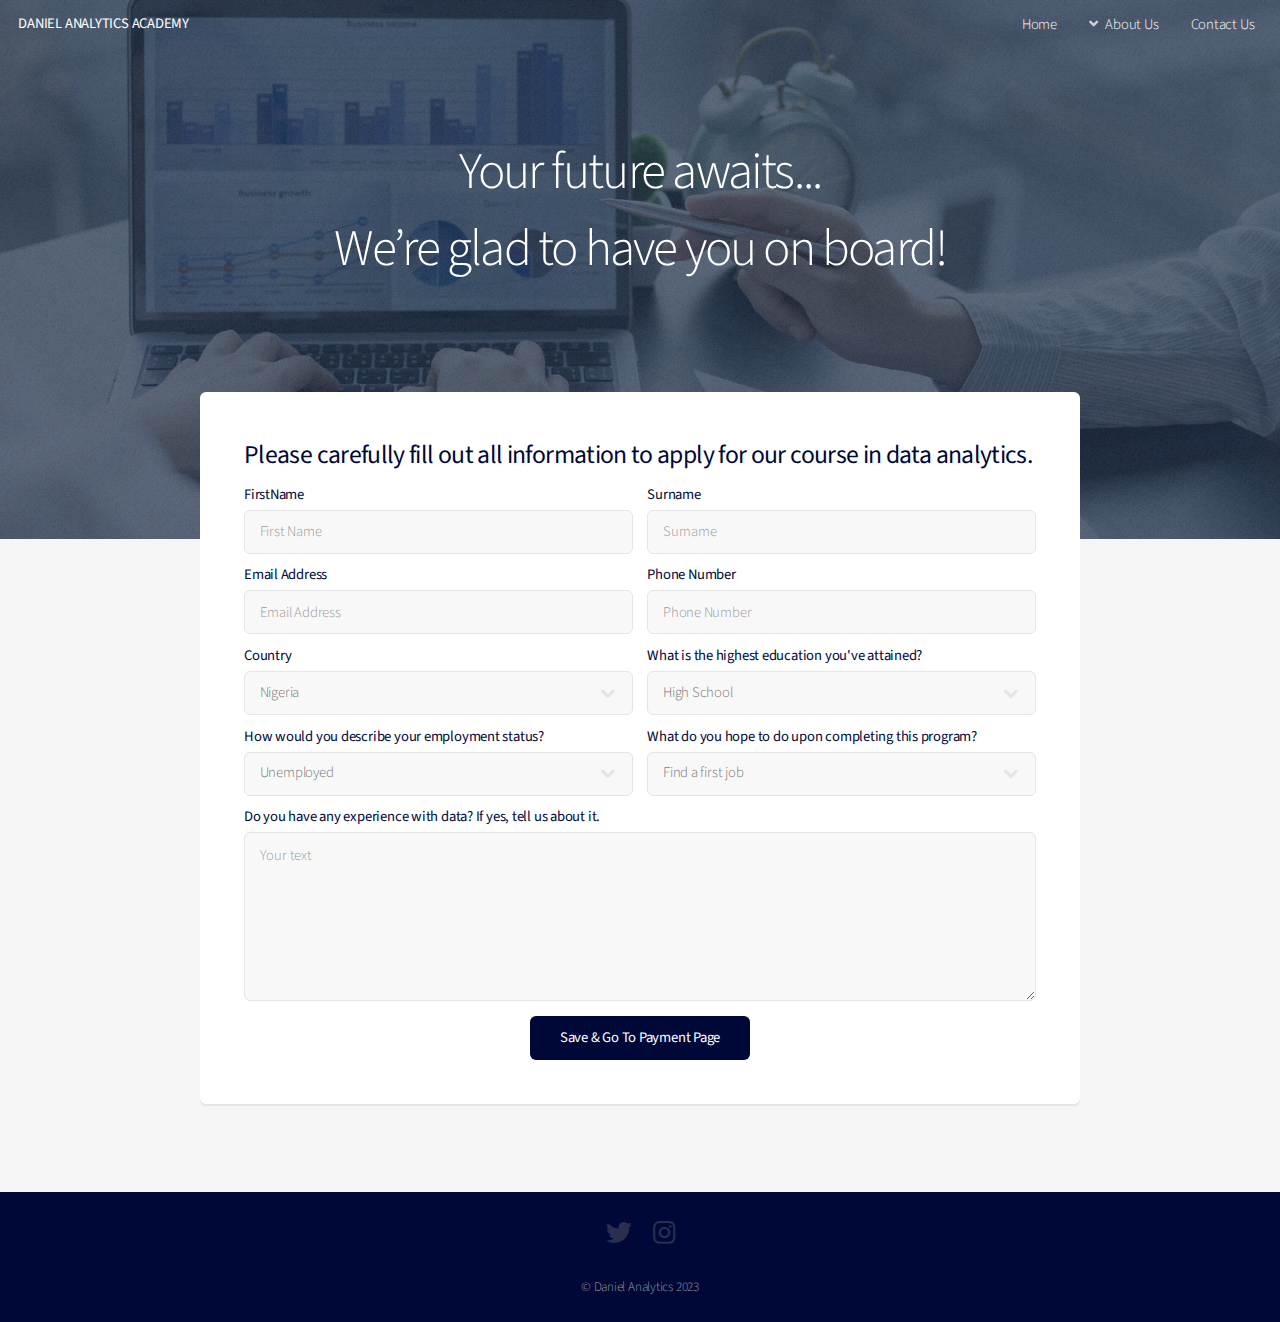
==== application.html @ a34309da "first commit on webpage" ====
<!DOCTYPE HTML>
<!--
	Alpha by HTML5 UP
	html5up.net | @ajlkn
	Free for personal and commercial use under the CCA 3.0 license (html5up.net/license)
-->
<html>
	<head>
		<title>Daniel Analytics Academy</title>
		<meta charset="utf-8" />
		<meta name="viewport" content="width=device-width, initial-scale=1, user-scalable=no" />
		<link rel="stylesheet" href="assets/css/main.css" />
	</head>
	<body class="landing is-preload">
		<div id="page-wrapper">

			<!-- Header -->
				<header id="header" class="alt">
					<h1><a href="homepage.html">DANIEL ANALYTICS ACADEMY</h1>
						<nav id="nav">
							<ul>
								<li><a href="homepage.html">Home</a></li>
								<li>
									<a href="#" class="icon solid fa-angle-down">About Us</a>
									<ul>
										<li><a href="who_we_are.html">Who We Are</a></li>
										<li><a href="programme.html">Our Programme</a></li>
									</ul>
								</li>
								<li><a href="contact.html">Contact Us</a></li>
							</ul>
						</nav>
				</header>

			<!-- Banner -->
				<section id="banner">
					<h2>Your future awaits...</h2>
					<h2>We’re glad to have you on board!</h2>
				</section>

			<!-- Main -->
				<section id="main" class="container">
					<section class="box special">
                        <h3 align = "left"><strong>Please carefully fill out all information to apply for our course in data analytics.</strong></h3>

                        <script>
                            document.addEventListener("DOMContentLoaded", function() {
                              const form = document.getElementById("contactform");
                              form.addEventListener("submit", function(event) {
                                event.preventDefault(); // Prevent the form from submitting normally
                                
                                // Perform form submission
                                fetch(form.action, {
                                  method: form.method,
                                  body: new FormData(form)
                                })
                                .then(response => response.json())
                                .then(data => {
                                  // Handle the form submission response
                                  if (data.result === "success") {
                                    // Redirect to the specified URL
                                    window.location.href = data.redirect;
                                  } else {
                                    // Handle error case
                                    console.error("Form submission error:", data.error);
                                  }
                                })
                                .catch(error => {
                                  console.error("Form submission error:", error);
                                });
                              });
                            });
                          </script>


						<form method="post" action="https://script.google.com/macros/s/AKfycbxnleYkMVtH8Fefy-RLC2EI4-m6u9lPHsoEAvTDppS_Ur7U_hYYKBKaQ7i__EiazuV3UA/exec" name="contactform" id="contactform">
                            <div class="row gtr-50 gtr-uniform">
                              <div class="col-6 col-12-mobilep">
                                <h1 align = "left"><b>FirstName</b></h1>
                                <input type="text" class="form-control" name="fname" id="fname" value="" placeholder="First Name" />
                              </div>
                              <div class="col-6 col-12-mobilep">
                                <h1 align = "left"><b>Surname</b></h1>
                                <input type="text" class="form-control" name="sname" id="sname" value="" placeholder="Surname" />
                              </div>
                              <div class="col-6 col-12-mobilep">
                                <h1 align = "left"><b>Email Address</b></h1>
                                <input type="email" class="form-control" name="email" id="email" value="" placeholder="Email Address" />
                              </div>
                              <div class="col-6 col-12-mobilep">
                                <h1 align = "left"><b>Phone Number</b></h1>
                                <input type="text" class="form-control" name="number" id="phone" value="" placeholder="Phone Number" />
                              </div>
                              <div class="col-6 col-12-mobilep">
                                <h1 align = "left"><b>Country</b></h1>
                                <select class="form-control" name="country" id="country">
                                  <option value="email1">Nigeria</option>
                                  <option value="email2">Ghana</option>
                                  <option value="email3">South Africa</option>
                                  <option value="email4">Kenya</option>
                                </select>
                              </div>
                              
                              <div class="col-6 col-12-mobilep">
                                <h1 align = "left"><b>What is the highest education you've attained?</b></h1>
                                <select class="form-control" name="school" id="school">
                                  <option value="email1">High School</option>
                                  <option value="email2">Diploma</option>
                                  <option value="email3">College or Some University</option>
                                  <option value="email4">Masters/Doctorate</option>
                                </select>
                              </div>
                              <div class="col-6 col-12-mobilep">
                                <h1 align = "left"><b>How would you describe your employment status?</b></h1>
                                <select class="form-control" name="status" id="status">
                                  <option value="email1">Unemployed</option>
                                  <option value="email2">Employed</option>
                                  <option value="email3">Self-employed</option>
                                </select>
                              </div>
                              <div class="col-6 col-12-mobilep">
                                <h1 align = "left"><b>What do you hope to do upon completing this program?</b></h1>
                                <select class="form-control" name="need" id="need">
                                  <option value="email1">Find a first job</option>
                                  <option value="email2">Get a better job</option>
                                  <option value="email3">Change career</option>
                                  <option value="email3">Get a promotion</option>
                                </select>
                              </div>
                              <div class="col-12">
                                <h1 align = "left"><b>Do you have any experience with data? If  yes, tell us about it.</b></h1>
                                <textarea class="form-control" name="message" id="comments" placeholder="Your text" rows="6"></textarea>
                              </div>
                              <div class="col-12">
                                <ul class="actions special">
                                  <li><input type="submit" class="button btn-primary" id="submit" value="Save & Go To Payment Page" /></li>
                                </ul>
                              </div>
                            </div>
                            </form>
					</section>
				</section>

                

			<!-- Footer -->
				<footer id="footer">
					<ul class="icons">
						<li><a href="#" class="icon brands fa-twitter"><span class="label">Twitter</span></a></li>
						<li><a href="#" class="icon brands fa-instagram"><span class="label">Instagram</span></a></li>
					</ul>
					<ul class="copyright">
						<li>&copy; Daniel Analytics 2023</li>
					</ul>
				</footer>

		</div>

		<!-- Scripts -->
			<script src="assets/js/jquery.min.js"></script>
			<script src="assets/js/jquery.dropotron.min.js"></script>
			<script src="assets/js/jquery.scrollex.min.js"></script>
			<script src="assets/js/browser.min.js"></script>
			<script src="assets/js/breakpoints.min.js"></script>
			<script src="assets/js/util.js"></script>
			<script src="assets/js/main.js"></script>

	</body>
</html>
---- assets/css/main.css ----
@import url("fontawesome-all.min.css");
@import url("https://fonts.googleapis.com/css?family=Source+Sans+Pro:300,400,300italic,400italic");

/*
	Alpha by HTML5 UP
	html5up.net | @ajlkn
	Free for personal and commercial use under the CCA 3.0 license (html5up.net/license)
*/

/* Reset */

/* Based on meyerweb.com/eric/tools/css/reset (v2.0 | 20110126 | License: public domain) */

	html, body, div, span, applet, object,
	iframe, h1, h2, h3, h4, h5, h6, p, blockquote,
	pre, a, abbr, acronym, address, big, cite,
	code, del, dfn, em, img, ins, kbd, q, s, samp,
	small, strike, strong, sub, sup, tt, var, b,
	u, i, center, dl, dt, dd, ol, ul, li, fieldset,
	form, label, legend, table, caption, tbody,
	tfoot, thead, tr, th, td, article, aside,
	canvas, details, embed, figure, figcaption,
	footer, header, hgroup, menu, nav, output, ruby,
	section, summary, time, mark, audio, video {
		margin: 0;
		padding: 0;
		border: 0;
		font-size: 100%;
		font: inherit;
		vertical-align: baseline;
	}

	article, aside, details, figcaption, figure,
	footer, header, hgroup, menu, nav, section {
		display: block;
	}

	body {
		line-height: 1;
	}

	ol, ul {
		list-style: none;
	}

	blockquote, q {
		quotes: none;
	}

		blockquote:before, blockquote:after, q:before, q:after {
			content: '';
			content: none;
		}

	table {
		border-collapse: collapse;
		border-spacing: 0;
	}

	body {
		-webkit-text-size-adjust: none;
	}

	mark {
		background-color: transparent;
		color: inherit;
	}

	input::-moz-focus-inner {
		border: 0;
		padding: 0;
	}

	input, select, textarea {
		-moz-appearance: none;
		-webkit-appearance: none;
		-ms-appearance: none;
		appearance: none;
	}

/* Basic */

	@-ms-viewport {
		width: device-width;
	}

	body {
		-ms-overflow-style: scrollbar;
	}

	@media screen and (max-width: 480px) {

		html, body {
			min-width: 320px;
		}

	}

	html {
		box-sizing: border-box;
	}

	*, *:before, *:after {
		box-sizing: inherit;
	}

	body {
		background: #f5f5f5;
	}

	body, input, select, textarea {
		color: #777;
		font-family: "Source Sans Pro", sans-serif;
		font-size: 16pt;
		font-weight: 300;
		line-height: 1.65em;
		letter-spacing: -0.015em;
	}

	a {
		-moz-transition: color 0.2s ease-in-out, border-bottom-color 0.2s ease-in-out;
		-webkit-transition: color 0.2s ease-in-out, border-bottom-color 0.2s ease-in-out;
		-ms-transition: color 0.2s ease-in-out, border-bottom-color 0.2s ease-in-out;
		transition: color 0.2s ease-in-out, border-bottom-color 0.2s ease-in-out;
		border-bottom: dotted 1px;
		color: #e89980;
		text-decoration: none;
	}

		a:hover {
			border-bottom-color: transparent;
		}

	strong, b {
		color: #000837;
		font-weight: 400;
	}

	em, i {
		font-style: italic;
	}

	p {
		margin: 0 0 2em 0;
	}

	h1, h2, h3, h4, h5, h6 {
		color: #000837;
		font-weight: 300;
		line-height: 1em;
		margin: 0 0 0.5em 0;
	}

		h1 a, h2 a, h3 a, h4 a, h5 a, h6 a {
			color: inherit;
			text-decoration: none;
		}

	h2 {
		font-size: 2.25em;
		line-height: 1.5em;
		letter-spacing: -0.035em;
	}

	h3 {
		font-size: 1.75em;
		line-height: 1.5em;
		letter-spacing: -0.025em;
	}

	h4 {
		font-size: 1.1em;
		line-height: 1.5em;
		letter-spacing: 0;
	}

	h5 {
		font-size: 0.9em;
		line-height: 1.5em;
		letter-spacing: 0;
	}

	h6 {
		font-size: 0.7em;
		line-height: 1.5em;
		letter-spacing: 0;
	}

	sub {
		font-size: 0.8em;
		position: relative;
		top: 0.5em;
	}

	sup {
		font-size: 0.8em;
		position: relative;
		top: -0.5em;
	}

	hr {
		border: 0;
		border-bottom: solid 2px #e5e5e5;
		margin: 2em 0;
	}

		hr.major {
			margin: 3em 0;
		}

	blockquote {
		border-left: solid 4px #e5e5e5;
		font-style: italic;
		margin: 0 0 2em 0;
		padding: 0.5em 0 0.5em 2em;
	}

	pre {
		-webkit-overflow-scrolling: touch;
		background: #f8f8f8;
		border-radius: 6px;
		border: solid 1px #e5e5e5;
		font-family: monospace;
		font-size: 0.9em;
		line-height: 1.75em;
		margin: 0 0 2em 0;
		overflow-x: auto;
		padding: 1em 1.5em;
	}

	code {
		background: #f8f8f8;
		border-radius: 6px;
		border: solid 1px #e5e5e5;
		font-family: monospace;
		font-size: 0.9em;
		margin: 0 0.25em;
		padding: 0.25em 0.65em;
	}

	.align-left {
		text-align: left;
	}

	.align-center {
		text-align: center;
	}

	.align-right {
		text-align: right;
	}

/* Row */

	.row {
		display: flex;
		flex-wrap: wrap;
		box-sizing: border-box;
		align-items: stretch;
	}

		.row > * {
			box-sizing: border-box;
		}

		.row.gtr-uniform > * > :last-child {
			margin-bottom: 0;
		}

		.row.aln-left {
			justify-content: flex-start;
		}

		.row.aln-center {
			justify-content: center;
		}

		.row.aln-right {
			justify-content: flex-end;
		}

		.row.aln-top {
			align-items: flex-start;
		}

		.row.aln-middle {
			align-items: center;
		}

		.row.aln-bottom {
			align-items: flex-end;
		}

		.row > .imp {
			order: -1;
		}

		.row > .col-1 {
			width: 8.33333%;
		}

		.row > .off-1 {
			margin-left: 8.33333%;
		}

		.row > .col-2 {
			width: 16.66667%;
		}

		.row > .off-2 {
			margin-left: 16.66667%;
		}

		.row > .col-3 {
			width: 25%;
		}

		.row > .off-3 {
			margin-left: 25%;
		}

		.row > .col-4 {
			width: 33.33333%;
		}

		.row > .off-4 {
			margin-left: 33.33333%;
		}

		.row > .col-5 {
			width: 41.66667%;
		}

		.row > .off-5 {
			margin-left: 41.66667%;
		}

		.row > .col-6 {
			width: 50%;
		}

		.row > .off-6 {
			margin-left: 50%;
		}

		.row > .col-7 {
			width: 58.33333%;
		}

		.row > .off-7 {
			margin-left: 58.33333%;
		}

		.row > .col-8 {
			width: 66.66667%;
		}

		.row > .off-8 {
			margin-left: 66.66667%;
		}

		.row > .col-9 {
			width: 75%;
		}

		.row > .off-9 {
			margin-left: 75%;
		}

		.row > .col-10 {
			width: 83.33333%;
		}

		.row > .off-10 {
			margin-left: 83.33333%;
		}

		.row > .col-11 {
			width: 91.66667%;
		}

		.row > .off-11 {
			margin-left: 91.66667%;
		}

		.row > .col-12 {
			width: 100%;
		}

		.row > .off-12 {
			margin-left: 100%;
		}

		.row.gtr-0 {
			margin-top: 0;
			margin-left: 0em;
		}

			.row.gtr-0 > * {
				padding: 0 0 0 0em;
			}

			.row.gtr-0.gtr-uniform {
				margin-top: 0em;
			}

				.row.gtr-0.gtr-uniform > * {
					padding-top: 0em;
				}

		.row.gtr-25 {
			margin-top: 0;
			margin-left: -0.5em;
		}

			.row.gtr-25 > * {
				padding: 0 0 0 0.5em;
			}

			.row.gtr-25.gtr-uniform {
				margin-top: -0.5em;
			}

				.row.gtr-25.gtr-uniform > * {
					padding-top: 0.5em;
				}

		.row.gtr-50 {
			margin-top: 0;
			margin-left: -1em;
		}

			.row.gtr-50 > * {
				padding: 0 0 0 1em;
			}

			.row.gtr-50.gtr-uniform {
				margin-top: -1em;
			}

				.row.gtr-50.gtr-uniform > * {
					padding-top: 1em;
				}

		.row {
			margin-top: 0;
			margin-left: -2em;
		}

			.row > * {
				padding: 0 0 0 2em;
			}

			.row.gtr-uniform {
				margin-top: -2em;
			}

				.row.gtr-uniform > * {
					padding-top: 2em;
				}

		.row.gtr-150 {
			margin-top: 0;
			margin-left: -3em;
		}

			.row.gtr-150 > * {
				padding: 0 0 0 3em;
			}

			.row.gtr-150.gtr-uniform {
				margin-top: -3em;
			}

				.row.gtr-150.gtr-uniform > * {
					padding-top: 3em;
				}

		.row.gtr-200 {
			margin-top: 0;
			margin-left: -4em;
		}

			.row.gtr-200 > * {
				padding: 0 0 0 4em;
			}

			.row.gtr-200.gtr-uniform {
				margin-top: -4em;
			}

				.row.gtr-200.gtr-uniform > * {
					padding-top: 4em;
				}

		@media screen and (max-width: 1680px) {

			.row {
				display: flex;
				flex-wrap: wrap;
				box-sizing: border-box;
				align-items: stretch;
			}

				.row > * {
					box-sizing: border-box;
				}

				.row.gtr-uniform > * > :last-child {
					margin-bottom: 0;
				}

				.row.aln-left {
					justify-content: flex-start;
				}

				.row.aln-center {
					justify-content: center;
				}

				.row.aln-right {
					justify-content: flex-end;
				}

				.row.aln-top {
					align-items: flex-start;
				}

				.row.aln-middle {
					align-items: center;
				}

				.row.aln-bottom {
					align-items: flex-end;
				}

				.row > .imp-wide {
					order: -1;
				}

				.row > .col-1-wide {
					width: 8.33333%;
				}

				.row > .off-1-wide {
					margin-left: 8.33333%;
				}

				.row > .col-2-wide {
					width: 16.66667%;
				}

				.row > .off-2-wide {
					margin-left: 16.66667%;
				}

				.row > .col-3-wide {
					width: 25%;
				}

				.row > .off-3-wide {
					margin-left: 25%;
				}

				.row > .col-4-wide {
					width: 33.33333%;
				}

				.row > .off-4-wide {
					margin-left: 33.33333%;
				}

				.row > .col-5-wide {
					width: 41.66667%;
				}

				.row > .off-5-wide {
					margin-left: 41.66667%;
				}

				.row > .col-6-wide {
					width: 50%;
				}

				.row > .off-6-wide {
					margin-left: 50%;
				}

				.row > .col-7-wide {
					width: 58.33333%;
				}

				.row > .off-7-wide {
					margin-left: 58.33333%;
				}

				.row > .col-8-wide {
					width: 66.66667%;
				}

				.row > .off-8-wide {
					margin-left: 66.66667%;
				}

				.row > .col-9-wide {
					width: 75%;
				}

				.row > .off-9-wide {
					margin-left: 75%;
				}

				.row > .col-10-wide {
					width: 83.33333%;
				}

				.row > .off-10-wide {
					margin-left: 83.33333%;
				}

				.row > .col-11-wide {
					width: 91.66667%;
				}

				.row > .off-11-wide {
					margin-left: 91.66667%;
				}

				.row > .col-12-wide {
					width: 100%;
				}

				.row > .off-12-wide {
					margin-left: 100%;
				}

				.row.gtr-0 {
					margin-top: 0;
					margin-left: 0em;
				}

					.row.gtr-0 > * {
						padding: 0 0 0 0em;
					}

					.row.gtr-0.gtr-uniform {
						margin-top: 0em;
					}

						.row.gtr-0.gtr-uniform > * {
							padding-top: 0em;
						}

				.row.gtr-25 {
					margin-top: 0;
					margin-left: -0.5em;
				}

					.row.gtr-25 > * {
						padding: 0 0 0 0.5em;
					}

					.row.gtr-25.gtr-uniform {
						margin-top: -0.5em;
					}

						.row.gtr-25.gtr-uniform > * {
							padding-top: 0.5em;
						}

				.row.gtr-50 {
					margin-top: 0;
					margin-left: -1em;
				}

					.row.gtr-50 > * {
						padding: 0 0 0 1em;
					}

					.row.gtr-50.gtr-uniform {
						margin-top: -1em;
					}

						.row.gtr-50.gtr-uniform > * {
							padding-top: 1em;
						}

				.row {
					margin-top: 0;
					margin-left: -2em;
				}

					.row > * {
						padding: 0 0 0 2em;
					}

					.row.gtr-uniform {
						margin-top: -2em;
					}

						.row.gtr-uniform > * {
							padding-top: 2em;
						}

				.row.gtr-150 {
					margin-top: 0;
					margin-left: -3em;
				}

					.row.gtr-150 > * {
						padding: 0 0 0 3em;
					}

					.row.gtr-150.gtr-uniform {
						margin-top: -3em;
					}

						.row.gtr-150.gtr-uniform > * {
							padding-top: 3em;
						}

				.row.gtr-200 {
					margin-top: 0;
					margin-left: -4em;
				}

					.row.gtr-200 > * {
						padding: 0 0 0 4em;
					}

					.row.gtr-200.gtr-uniform {
						margin-top: -4em;
					}

						.row.gtr-200.gtr-uniform > * {
							padding-top: 4em;
						}

		}

		@media screen and (max-width: 1280px) {

			.row {
				display: flex;
				flex-wrap: wrap;
				box-sizing: border-box;
				align-items: stretch;
			}

				.row > * {
					box-sizing: border-box;
				}

				.row.gtr-uniform > * > :last-child {
					margin-bottom: 0;
				}

				.row.aln-left {
					justify-content: flex-start;
				}

				.row.aln-center {
					justify-content: center;
				}

				.row.aln-right {
					justify-content: flex-end;
				}

				.row.aln-top {
					align-items: flex-start;
				}

				.row.aln-middle {
					align-items: center;
				}

				.row.aln-bottom {
					align-items: flex-end;
				}

				.row > .imp-normal {
					order: -1;
				}

				.row > .col-1-normal {
					width: 8.33333%;
				}

				.row > .off-1-normal {
					margin-left: 8.33333%;
				}

				.row > .col-2-normal {
					width: 16.66667%;
				}

				.row > .off-2-normal {
					margin-left: 16.66667%;
				}

				.row > .col-3-normal {
					width: 25%;
				}

				.row > .off-3-normal {
					margin-left: 25%;
				}

				.row > .col-4-normal {
					width: 33.33333%;
				}

				.row > .off-4-normal {
					margin-left: 33.33333%;
				}

				.row > .col-5-normal {
					width: 41.66667%;
				}

				.row > .off-5-normal {
					margin-left: 41.66667%;
				}

				.row > .col-6-normal {
					width: 50%;
				}

				.row > .off-6-normal {
					margin-left: 50%;
				}

				.row > .col-7-normal {
					width: 58.33333%;
				}

				.row > .off-7-normal {
					margin-left: 58.33333%;
				}

				.row > .col-8-normal {
					width: 66.66667%;
				}

				.row > .off-8-normal {
					margin-left: 66.66667%;
				}

				.row > .col-9-normal {
					width: 75%;
				}

				.row > .off-9-normal {
					margin-left: 75%;
				}

				.row > .col-10-normal {
					width: 83.33333%;
				}

				.row > .off-10-normal {
					margin-left: 83.33333%;
				}

				.row > .col-11-normal {
					width: 91.66667%;
				}

				.row > .off-11-normal {
					margin-left: 91.66667%;
				}

				.row > .col-12-normal {
					width: 100%;
				}

				.row > .off-12-normal {
					margin-left: 100%;
				}

				.row.gtr-0 {
					margin-top: 0;
					margin-left: 0em;
				}

					.row.gtr-0 > * {
						padding: 0 0 0 0em;
					}

					.row.gtr-0.gtr-uniform {
						margin-top: 0em;
					}

						.row.gtr-0.gtr-uniform > * {
							padding-top: 0em;
						}

				.row.gtr-25 {
					margin-top: 0;
					margin-left: -0.5em;
				}

					.row.gtr-25 > * {
						padding: 0 0 0 0.5em;
					}

					.row.gtr-25.gtr-uniform {
						margin-top: -0.5em;
					}

						.row.gtr-25.gtr-uniform > * {
							padding-top: 0.5em;
						}

				.row.gtr-50 {
					margin-top: 0;
					margin-left: -1em;
				}

					.row.gtr-50 > * {
						padding: 0 0 0 1em;
					}

					.row.gtr-50.gtr-uniform {
						margin-top: -1em;
					}

						.row.gtr-50.gtr-uniform > * {
							padding-top: 1em;
						}

				.row {
					margin-top: 0;
					margin-left: -2em;
				}

					.row > * {
						padding: 0 0 0 2em;
					}

					.row.gtr-uniform {
						margin-top: -2em;
					}

						.row.gtr-uniform > * {
							padding-top: 2em;
						}

				.row.gtr-150 {
					margin-top: 0;
					margin-left: -3em;
				}

					.row.gtr-150 > * {
						padding: 0 0 0 3em;
					}

					.row.gtr-150.gtr-uniform {
						margin-top: -3em;
					}

						.row.gtr-150.gtr-uniform > * {
							padding-top: 3em;
						}

				.row.gtr-200 {
					margin-top: 0;
					margin-left: -4em;
				}

					.row.gtr-200 > * {
						padding: 0 0 0 4em;
					}

					.row.gtr-200.gtr-uniform {
						margin-top: -4em;
					}

						.row.gtr-200.gtr-uniform > * {
							padding-top: 4em;
						}

		}

		@media screen and (max-width: 980px) {

			.row {
				display: flex;
				flex-wrap: wrap;
				box-sizing: border-box;
				align-items: stretch;
			}

				.row > * {
					box-sizing: border-box;
				}

				.row.gtr-uniform > * > :last-child {
					margin-bottom: 0;
				}

				.row.aln-left {
					justify-content: flex-start;
				}

				.row.aln-center {
					justify-content: center;
				}

				.row.aln-right {
					justify-content: flex-end;
				}

				.row.aln-top {
					align-items: flex-start;
				}

				.row.aln-middle {
					align-items: center;
				}

				.row.aln-bottom {
					align-items: flex-end;
				}

				.row > .imp-narrow {
					order: -1;
				}

				.row > .col-1-narrow {
					width: 8.33333%;
				}

				.row > .off-1-narrow {
					margin-left: 8.33333%;
				}

				.row > .col-2-narrow {
					width: 16.66667%;
				}

				.row > .off-2-narrow {
					margin-left: 16.66667%;
				}

				.row > .col-3-narrow {
					width: 25%;
				}

				.row > .off-3-narrow {
					margin-left: 25%;
				}

				.row > .col-4-narrow {
					width: 33.33333%;
				}

				.row > .off-4-narrow {
					margin-left: 33.33333%;
				}

				.row > .col-5-narrow {
					width: 41.66667%;
				}

				.row > .off-5-narrow {
					margin-left: 41.66667%;
				}

				.row > .col-6-narrow {
					width: 50%;
				}

				.row > .off-6-narrow {
					margin-left: 50%;
				}

				.row > .col-7-narrow {
					width: 58.33333%;
				}

				.row > .off-7-narrow {
					margin-left: 58.33333%;
				}

				.row > .col-8-narrow {
					width: 66.66667%;
				}

				.row > .off-8-narrow {
					margin-left: 66.66667%;
				}

				.row > .col-9-narrow {
					width: 75%;
				}

				.row > .off-9-narrow {
					margin-left: 75%;
				}

				.row > .col-10-narrow {
					width: 83.33333%;
				}

				.row > .off-10-narrow {
					margin-left: 83.33333%;
				}

				.row > .col-11-narrow {
					width: 91.66667%;
				}

				.row > .off-11-narrow {
					margin-left: 91.66667%;
				}

				.row > .col-12-narrow {
					width: 100%;
				}

				.row > .off-12-narrow {
					margin-left: 100%;
				}

				.row.gtr-0 {
					margin-top: 0;
					margin-left: 0em;
				}

					.row.gtr-0 > * {
						padding: 0 0 0 0em;
					}

					.row.gtr-0.gtr-uniform {
						margin-top: 0em;
					}

						.row.gtr-0.gtr-uniform > * {
							padding-top: 0em;
						}

				.row.gtr-25 {
					margin-top: 0;
					margin-left: -0.5em;
				}

					.row.gtr-25 > * {
						padding: 0 0 0 0.5em;
					}

					.row.gtr-25.gtr-uniform {
						margin-top: -0.5em;
					}

						.row.gtr-25.gtr-uniform > * {
							padding-top: 0.5em;
						}

				.row.gtr-50 {
					margin-top: 0;
					margin-left: -1em;
				}

					.row.gtr-50 > * {
						padding: 0 0 0 1em;
					}

					.row.gtr-50.gtr-uniform {
						margin-top: -1em;
					}

						.row.gtr-50.gtr-uniform > * {
							padding-top: 1em;
						}

				.row {
					margin-top: 0;
					margin-left: -2em;
				}

					.row > * {
						padding: 0 0 0 2em;
					}

					.row.gtr-uniform {
						margin-top: -2em;
					}

						.row.gtr-uniform > * {
							padding-top: 2em;
						}

				.row.gtr-150 {
					margin-top: 0;
					margin-left: -3em;
				}

					.row.gtr-150 > * {
						padding: 0 0 0 3em;
					}

					.row.gtr-150.gtr-uniform {
						margin-top: -3em;
					}

						.row.gtr-150.gtr-uniform > * {
							padding-top: 3em;
						}

				.row.gtr-200 {
					margin-top: 0;
					margin-left: -4em;
				}

					.row.gtr-200 > * {
						padding: 0 0 0 4em;
					}

					.row.gtr-200.gtr-uniform {
						margin-top: -4em;
					}

						.row.gtr-200.gtr-uniform > * {
							padding-top: 4em;
						}

		}

		@media screen and (max-width: 840px) {

			.row {
				display: flex;
				flex-wrap: wrap;
				box-sizing: border-box;
				align-items: stretch;
			}

				.row > * {
					box-sizing: border-box;
				}

				.row.gtr-uniform > * > :last-child {
					margin-bottom: 0;
				}

				.row.aln-left {
					justify-content: flex-start;
				}

				.row.aln-center {
					justify-content: center;
				}

				.row.aln-right {
					justify-content: flex-end;
				}

				.row.aln-top {
					align-items: flex-start;
				}

				.row.aln-middle {
					align-items: center;
				}

				.row.aln-bottom {
					align-items: flex-end;
				}

				.row > .imp-narrower {
					order: -1;
				}

				.row > .col-1-narrower {
					width: 8.33333%;
				}

				.row > .off-1-narrower {
					margin-left: 8.33333%;
				}

				.row > .col-2-narrower {
					width: 16.66667%;
				}

				.row > .off-2-narrower {
					margin-left: 16.66667%;
				}

				.row > .col-3-narrower {
					width: 25%;
				}

				.row > .off-3-narrower {
					margin-left: 25%;
				}

				.row > .col-4-narrower {
					width: 33.33333%;
				}

				.row > .off-4-narrower {
					margin-left: 33.33333%;
				}

				.row > .col-5-narrower {
					width: 41.66667%;
				}

				.row > .off-5-narrower {
					margin-left: 41.66667%;
				}

				.row > .col-6-narrower {
					width: 50%;
				}

				.row > .off-6-narrower {
					margin-left: 50%;
				}

				.row > .col-7-narrower {
					width: 58.33333%;
				}

				.row > .off-7-narrower {
					margin-left: 58.33333%;
				}

				.row > .col-8-narrower {
					width: 66.66667%;
				}

				.row > .off-8-narrower {
					margin-left: 66.66667%;
				}

				.row > .col-9-narrower {
					width: 75%;
				}

				.row > .off-9-narrower {
					margin-left: 75%;
				}

				.row > .col-10-narrower {
					width: 83.33333%;
				}

				.row > .off-10-narrower {
					margin-left: 83.33333%;
				}

				.row > .col-11-narrower {
					width: 91.66667%;
				}

				.row > .off-11-narrower {
					margin-left: 91.66667%;
				}

				.row > .col-12-narrower {
					width: 100%;
				}

				.row > .off-12-narrower {
					margin-left: 100%;
				}

				.row.gtr-0 {
					margin-top: 0;
					margin-left: 0em;
				}

					.row.gtr-0 > * {
						padding: 0 0 0 0em;
					}

					.row.gtr-0.gtr-uniform {
						margin-top: 0em;
					}

						.row.gtr-0.gtr-uniform > * {
							padding-top: 0em;
						}

				.row.gtr-25 {
					margin-top: 0;
					margin-left: -0.5em;
				}

					.row.gtr-25 > * {
						padding: 0 0 0 0.5em;
					}

					.row.gtr-25.gtr-uniform {
						margin-top: -0.5em;
					}

						.row.gtr-25.gtr-uniform > * {
							padding-top: 0.5em;
						}

				.row.gtr-50 {
					margin-top: 0;
					margin-left: -1em;
				}

					.row.gtr-50 > * {
						padding: 0 0 0 1em;
					}

					.row.gtr-50.gtr-uniform {
						margin-top: -1em;
					}

						.row.gtr-50.gtr-uniform > * {
							padding-top: 1em;
						}

				.row {
					margin-top: 0;
					margin-left: -2em;
				}

					.row > * {
						padding: 0 0 0 2em;
					}

					.row.gtr-uniform {
						margin-top: -2em;
					}

						.row.gtr-uniform > * {
							padding-top: 2em;
						}

				.row.gtr-150 {
					margin-top: 0;
					margin-left: -3em;
				}

					.row.gtr-150 > * {
						padding: 0 0 0 3em;
					}

					.row.gtr-150.gtr-uniform {
						margin-top: -3em;
					}

						.row.gtr-150.gtr-uniform > * {
							padding-top: 3em;
						}

				.row.gtr-200 {
					margin-top: 0;
					margin-left: -4em;
				}

					.row.gtr-200 > * {
						padding: 0 0 0 4em;
					}

					.row.gtr-200.gtr-uniform {
						margin-top: -4em;
					}

						.row.gtr-200.gtr-uniform > * {
							padding-top: 4em;
						}

		}

		@media screen and (max-width: 736px) {

			.row {
				display: flex;
				flex-wrap: wrap;
				box-sizing: border-box;
				align-items: stretch;
			}

				.row > * {
					box-sizing: border-box;
				}

				.row.gtr-uniform > * > :last-child {
					margin-bottom: 0;
				}

				.row.aln-left {
					justify-content: flex-start;
				}

				.row.aln-center {
					justify-content: center;
				}

				.row.aln-right {
					justify-content: flex-end;
				}

				.row.aln-top {
					align-items: flex-start;
				}

				.row.aln-middle {
					align-items: center;
				}

				.row.aln-bottom {
					align-items: flex-end;
				}

				.row > .imp-mobile {
					order: -1;
				}

				.row > .col-1-mobile {
					width: 8.33333%;
				}

				.row > .off-1-mobile {
					margin-left: 8.33333%;
				}

				.row > .col-2-mobile {
					width: 16.66667%;
				}

				.row > .off-2-mobile {
					margin-left: 16.66667%;
				}

				.row > .col-3-mobile {
					width: 25%;
				}

				.row > .off-3-mobile {
					margin-left: 25%;
				}

				.row > .col-4-mobile {
					width: 33.33333%;
				}

				.row > .off-4-mobile {
					margin-left: 33.33333%;
				}

				.row > .col-5-mobile {
					width: 41.66667%;
				}

				.row > .off-5-mobile {
					margin-left: 41.66667%;
				}

				.row > .col-6-mobile {
					width: 50%;
				}

				.row > .off-6-mobile {
					margin-left: 50%;
				}

				.row > .col-7-mobile {
					width: 58.33333%;
				}

				.row > .off-7-mobile {
					margin-left: 58.33333%;
				}

				.row > .col-8-mobile {
					width: 66.66667%;
				}

				.row > .off-8-mobile {
					margin-left: 66.66667%;
				}

				.row > .col-9-mobile {
					width: 75%;
				}

				.row > .off-9-mobile {
					margin-left: 75%;
				}

				.row > .col-10-mobile {
					width: 83.33333%;
				}

				.row > .off-10-mobile {
					margin-left: 83.33333%;
				}

				.row > .col-11-mobile {
					width: 91.66667%;
				}

				.row > .off-11-mobile {
					margin-left: 91.66667%;
				}

				.row > .col-12-mobile {
					width: 100%;
				}

				.row > .off-12-mobile {
					margin-left: 100%;
				}

				.row.gtr-0 {
					margin-top: 0;
					margin-left: 0em;
				}

					.row.gtr-0 > * {
						padding: 0 0 0 0em;
					}

					.row.gtr-0.gtr-uniform {
						margin-top: 0em;
					}

						.row.gtr-0.gtr-uniform > * {
							padding-top: 0em;
						}

				.row.gtr-25 {
					margin-top: 0;
					margin-left: -0.5em;
				}

					.row.gtr-25 > * {
						padding: 0 0 0 0.5em;
					}

					.row.gtr-25.gtr-uniform {
						margin-top: -0.5em;
					}

						.row.gtr-25.gtr-uniform > * {
							padding-top: 0.5em;
						}

				.row.gtr-50 {
					margin-top: 0;
					margin-left: -1em;
				}

					.row.gtr-50 > * {
						padding: 0 0 0 1em;
					}

					.row.gtr-50.gtr-uniform {
						margin-top: -1em;
					}

						.row.gtr-50.gtr-uniform > * {
							padding-top: 1em;
						}

				.row {
					margin-top: 0;
					margin-left: -2em;
				}

					.row > * {
						padding: 0 0 0 2em;
					}

					.row.gtr-uniform {
						margin-top: -2em;
					}

						.row.gtr-uniform > * {
							padding-top: 2em;
						}

				.row.gtr-150 {
					margin-top: 0;
					margin-left: -3em;
				}

					.row.gtr-150 > * {
						padding: 0 0 0 3em;
					}

					.row.gtr-150.gtr-uniform {
						margin-top: -3em;
					}

						.row.gtr-150.gtr-uniform > * {
							padding-top: 3em;
						}

				.row.gtr-200 {
					margin-top: 0;
					margin-left: -4em;
				}

					.row.gtr-200 > * {
						padding: 0 0 0 4em;
					}

					.row.gtr-200.gtr-uniform {
						margin-top: -4em;
					}

						.row.gtr-200.gtr-uniform > * {
							padding-top: 4em;
						}

		}

		@media screen and (max-width: 480px) {

			.row {
				display: flex;
				flex-wrap: wrap;
				box-sizing: border-box;
				align-items: stretch;
			}

				.row > * {
					box-sizing: border-box;
				}

				.row.gtr-uniform > * > :last-child {
					margin-bottom: 0;
				}

				.row.aln-left {
					justify-content: flex-start;
				}

				.row.aln-center {
					justify-content: center;
				}

				.row.aln-right {
					justify-content: flex-end;
				}

				.row.aln-top {
					align-items: flex-start;
				}

				.row.aln-middle {
					align-items: center;
				}

				.row.aln-bottom {
					align-items: flex-end;
				}

				.row > .imp-mobilep {
					order: -1;
				}

				.row > .col-1-mobilep {
					width: 8.33333%;
				}

				.row > .off-1-mobilep {
					margin-left: 8.33333%;
				}

				.row > .col-2-mobilep {
					width: 16.66667%;
				}

				.row > .off-2-mobilep {
					margin-left: 16.66667%;
				}

				.row > .col-3-mobilep {
					width: 25%;
				}

				.row > .off-3-mobilep {
					margin-left: 25%;
				}

				.row > .col-4-mobilep {
					width: 33.33333%;
				}

				.row > .off-4-mobilep {
					margin-left: 33.33333%;
				}

				.row > .col-5-mobilep {
					width: 41.66667%;
				}

				.row > .off-5-mobilep {
					margin-left: 41.66667%;
				}

				.row > .col-6-mobilep {
					width: 50%;
				}

				.row > .off-6-mobilep {
					margin-left: 50%;
				}

				.row > .col-7-mobilep {
					width: 58.33333%;
				}

				.row > .off-7-mobilep {
					margin-left: 58.33333%;
				}

				.row > .col-8-mobilep {
					width: 66.66667%;
				}

				.row > .off-8-mobilep {
					margin-left: 66.66667%;
				}

				.row > .col-9-mobilep {
					width: 75%;
				}

				.row > .off-9-mobilep {
					margin-left: 75%;
				}

				.row > .col-10-mobilep {
					width: 83.33333%;
				}

				.row > .off-10-mobilep {
					margin-left: 83.33333%;
				}

				.row > .col-11-mobilep {
					width: 91.66667%;
				}

				.row > .off-11-mobilep {
					margin-left: 91.66667%;
				}

				.row > .col-12-mobilep {
					width: 100%;
				}

				.row > .off-12-mobilep {
					margin-left: 100%;
				}

				.row.gtr-0 {
					margin-top: 0;
					margin-left: 0em;
				}

					.row.gtr-0 > * {
						padding: 0 0 0 0em;
					}

					.row.gtr-0.gtr-uniform {
						margin-top: 0em;
					}

						.row.gtr-0.gtr-uniform > * {
							padding-top: 0em;
						}

				.row.gtr-25 {
					margin-top: 0;
					margin-left: -0.5em;
				}

					.row.gtr-25 > * {
						padding: 0 0 0 0.5em;
					}

					.row.gtr-25.gtr-uniform {
						margin-top: -0.5em;
					}

						.row.gtr-25.gtr-uniform > * {
							padding-top: 0.5em;
						}

				.row.gtr-50 {
					margin-top: 0;
					margin-left: -1em;
				}

					.row.gtr-50 > * {
						padding: 0 0 0 1em;
					}

					.row.gtr-50.gtr-uniform {
						margin-top: -1em;
					}

						.row.gtr-50.gtr-uniform > * {
							padding-top: 1em;
						}

				.row {
					margin-top: 0;
					margin-left: -2em;
				}

					.row > * {
						padding: 0 0 0 2em;
					}

					.row.gtr-uniform {
						margin-top: -2em;
					}

						.row.gtr-uniform > * {
							padding-top: 2em;
						}

				.row.gtr-150 {
					margin-top: 0;
					margin-left: -3em;
				}

					.row.gtr-150 > * {
						padding: 0 0 0 3em;
					}

					.row.gtr-150.gtr-uniform {
						margin-top: -3em;
					}

						.row.gtr-150.gtr-uniform > * {
							padding-top: 3em;
						}

				.row.gtr-200 {
					margin-top: 0;
					margin-left: -4em;
				}

					.row.gtr-200 > * {
						padding: 0 0 0 4em;
					}

					.row.gtr-200.gtr-uniform {
						margin-top: -4em;
					}

						.row.gtr-200.gtr-uniform > * {
							padding-top: 4em;
						}

		}

/* Container */

	.container {
		margin: 0 auto;
		max-width: calc(100% - 5em);
		width: 60em;
	}

		.container.xsmall {
			width: 15em;
		}

		.container.small {
			width: 30em;
		}

		.container.medium {
			width: 45em;
		}

		.container.large {
			width: 75em;
		}

		.container.xlarge {
			width: 90em;
		}

		.container.max {
			width: 100%;
		}

		@media screen and (max-width: 840px) {

			.container {
				width: 100% !important;
			}

		}

		@media screen and (max-width: 736px) {

			.container {
				max-width: 100%;
			}

		}

/* Section/Article */

	section.special, article.special {
		text-align: center;
	}

	header p {
		color: #000837;
		position: relative;
		margin: 0 0 1.5em 0;
		font-style: italic;
	}

	header h2 + p {
		font-size: 1.25em;
		margin-top: -1em;
		line-height: 1.5em;
	}

	header h3 + p {
		font-size: 1.1em;
		margin-top: -0.85em;
		line-height: 1.5em;
	}

	header h4 + p,
	header h5 + p,
	header h6 + p {
		font-size: 0.8em;
		margin-top: -0.5em;
		line-height: 1.5em;
	}

	header.major {
		padding: 1em 0;
		text-align: center;
	}

		header.major h2 {
			margin: 0;
		}

		header.major p {
			display: inline-block;
			border-top: solid 2px #e5e5e5;
			color: #777;
			margin: 1.5em 0 0 0;
			padding: 1.5em 0 0 0;
			font-style: normal;
		}

/* Form */

	form {
		margin: 0 0 2em 0;
	}

	label {
		color: #646464;
		display: block;
		font-size: 0.9em;
		font-weight: 300;
		margin: 0 0 1em 0;
	}

	input[type="text"],
	input[type="password"],
	input[type="email"],
	select,
	textarea {
		-moz-appearance: none;
		-webkit-appearance: none;
		-ms-appearance: none;
		appearance: none;
		background-color: #f8f8f8;
		border-radius: 6px;
		border: solid 1px #e5e5e5;
		color: inherit;
		display: block;
		outline: 0;
		padding: 0 1em;
		text-decoration: none;
		width: 100%;
	}

		input[type="text"]:invalid,
		input[type="password"]:invalid,
		input[type="email"]:invalid,
		select:invalid,
		textarea:invalid {
			box-shadow: none;
		}

		input[type="text"]:focus,
		input[type="password"]:focus,
		input[type="email"]:focus,
		select:focus,
		textarea:focus {
			border-color: #e89980;
			box-shadow: 0 0 0 2px #e89980;
		}

	select {
		background-image: url("data:image/svg+xml;charset=utf8,%3Csvg xmlns='http://www.w3.org/2000/svg' width='40' height='40' preserveAspectRatio='none' viewBox='0 0 40 40'%3E%3Cpath d='M9.4,12.3l10.4,10.4l10.4-10.4c0.2-0.2,0.5-0.4,0.9-0.4c0.3,0,0.6,0.1,0.9,0.4l3.3,3.3c0.2,0.2,0.4,0.5,0.4,0.9 c0,0.4-0.1,0.6-0.4,0.9L20.7,31.9c-0.2,0.2-0.5,0.4-0.9,0.4c-0.3,0-0.6-0.1-0.9-0.4L4.3,17.3c-0.2-0.2-0.4-0.5-0.4-0.9 c0-0.4,0.1-0.6,0.4-0.9l3.3-3.3c0.2-0.2,0.5-0.4,0.9-0.4S9.1,12.1,9.4,12.3z' fill='%23e5e5e5' /%3E%3C/svg%3E");
		background-size: 1.25em;
		background-repeat: no-repeat;
		background-position: calc(100% - 1em) center;
		height: 3em;
		padding-right: 3em;
		text-overflow: ellipsis;
	}

		select option {
			color: #777;
			background-color: #f5f5f5;
		}

		select:focus::-ms-value {
			background-color: transparent;
		}

		select::-ms-expand {
			display: none;
		}

	input[type="text"],
	input[type="password"],
	input[type="email"],
	select {
		height: 3em;
	}

	textarea {
		padding: 0.75em 1em;
	}

	input[type="checkbox"],
	input[type="radio"] {
		-moz-appearance: none;
		-webkit-appearance: none;
		-ms-appearance: none;
		appearance: none;
		display: block;
		float: left;
		margin-right: -2em;
		opacity: 0;
		width: 1em;
		z-index: -1;
	}

		input[type="checkbox"] + label,
		input[type="radio"] + label {
			text-decoration: none;
			color: #777;
			cursor: pointer;
			display: inline-block;
			font-size: 1em;
			font-weight: 300;
			padding-left: 2.55em;
			padding-right: 0.75em;
			position: relative;
		}

			input[type="checkbox"] + label:before,
			input[type="radio"] + label:before {
				-moz-osx-font-smoothing: grayscale;
				-webkit-font-smoothing: antialiased;
				display: inline-block;
				font-style: normal;
				font-variant: normal;
				text-rendering: auto;
				line-height: 1;
				text-transform: none !important;
				font-family: 'Font Awesome 5 Free';
				font-weight: 900;
			}

			input[type="checkbox"] + label:before,
			input[type="radio"] + label:before {
				background: #f8f8f8;
				border-radius: 6px;
				border: solid 1px #e5e5e5;
				content: '';
				display: inline-block;
				font-size: 0.8em;
				height: 2.25em;
				left: 0;
				line-height: 2.25em;
				position: absolute;
				text-align: center;
				top: 0;
				width: 2.25em;
			}

		input[type="checkbox"]:checked + label:before,
		input[type="radio"]:checked + label:before {
			background: #666;
			border-color: #666;
			color: #ffffff;
			content: '\f00c';
		}

		input[type="checkbox"]:focus + label:before,
		input[type="radio"]:focus + label:before {
			border-color: #e89980;
			box-shadow: 0 0 0 1px #e89980;
		}

	input[type="checkbox"] + label:before {
		border-radius: 6px;
	}

	input[type="radio"] + label:before {
		border-radius: 100%;
	}

	::-webkit-input-placeholder {
		color: #999 !important;
		opacity: 1.0;
	}

	:-moz-placeholder {
		color: #999 !important;
		opacity: 1.0;
	}

	::-moz-placeholder {
		color: #999 !important;
		opacity: 1.0;
	}

	:-ms-input-placeholder {
		color: #999 !important;
		opacity: 1.0;
	}

/* Box */

	.box {
		background: #fff;
		border-radius: 6px;
		box-shadow: 0 2px 0 0 #e5e5e5;
		margin: 0 0 2em 0;
		padding: 3em;
	}

		.box > :last-child {
			margin-bottom: 0;
		}

		.box.alt {
			background: none !important;
			border-radius: 0 !important;
			box-shadow: none !important;
			margin: 0 0 2em 0;
			padding: 0 !important;
		}

		.box.features .features-row {
			border-top: solid 2px #e5e5e5;
			position: relative;
		}

			.box.features .features-row:after {
				clear: both;
				content: '';
				display: block;
			}

			.box.features .features-row section {
				float: left;
				padding: 3em;
				width: 50%;
			}

				.box.features .features-row section :last-child {
					margin-bottom: 0;
				}

				.box.features .features-row section:nth-child(2n) {
					padding-right: 0;
				}

					.box.features .features-row section:nth-child(2n):before {
						background: #e5e5e5;
						content: '';
						display: block;
						height: 100%;
						margin-left: -3em;
						position: absolute;
						top: 0;
						width: 2px;
					}

				.box.features .features-row section:nth-child(2n-1) {
					padding-left: 0;
				}

			.box.features .features-row:first-child {
				border-top: 0;
			}

				.box.features .features-row:first-child section {
					padding-top: 0;
				}

			.box.features .features-row:last-child {
				padding-bottom: 0;
			}

				.box.features .features-row:last-child section {
					padding-bottom: 0;
				}

		.box.special {
			text-align: center;
		}

		.box .image.featured {
			border-radius: 0;
			display: block;
			margin: 3em 0 3em -3em;
			position: relative;
			width: calc(100% + 6em);
		}

			.box .image.featured img {
				border-radius: 0;
				display: block;
				width: 100%;
			}

			.box .image.featured:first-child {
				border-radius: 6px 6px 0 0;
				margin-bottom: 3em;
				margin-top: -3em;
			}

				.box .image.featured:first-child img {
					border-radius: 6px 6px 0 0;
				}

			.box .image.featured:last-child {
				border-radius: 0 0 6px 6px;
				margin-bottom: -3em;
				margin-top: 3em;
			}

				.box .image.featured:last-child img {
					border-radius: 0 0 6px 6px;
				}

/* Icon */

	.icon {
		text-decoration: none;
		border-bottom: none;
		position: relative;
	}

		.icon:before {
			-moz-osx-font-smoothing: grayscale;
			-webkit-font-smoothing: antialiased;
			display: inline-block;
			font-style: normal;
			font-variant: normal;
			text-rendering: auto;
			line-height: 1;
			text-transform: none !important;
			font-family: 'Font Awesome 5 Free';
			font-weight: 400;
		}

		.icon > .label {
			display: none;
		}

		.icon:before {
			line-height: inherit;
		}

		.icon.solid:before {
			font-weight: 900;
		}

		.icon.brands:before {
			font-family: 'Font Awesome 5 Brands';
		}

		.icon.major {
			background: #666;
			border-radius: 100%;
			color: #ffffff;
			cursor: default;
			display: inline-block;
			height: 5.5em;
			line-height: 5.5em;
			margin: 0 0 2em 0;
			width: 5.5em;
		}

			.icon.major:before {
				font-size: 2.5em;
			}

			.icon.major.accent1 {
				background: #666;
				color: #ffffff;
			}

			.icon.major.accent2 {
				background: #e89980;
				color: #ffffff;
			}

			.icon.major.accent3 {
				background: #7fcdb8;
				color: #ffffff;
			}

			.icon.major.accent4 {
				background: #90b0ba;
				color: #ffffff;
			}

			.icon.major.accent5 {
				background: #e5cb95;
				color: #ffffff;
			}

/* Image */

	.image {
		border-radius: 6px;
		border: 0;
		display: inline-block;
		position: relative;
	}

		.image img {
			border-radius: 6px;
			display: block;
		}

		.image.left {
			float: left;
			padding: 0 1.5em 1em 0;
			top: 0.25em;
		}

		.image.right {
			float: right;
			padding: 0 0 1em 1.5em;
			top: 0.25em;
		}

		.image.fit {
			display: block;
			margin: 0 0 2em 0;
			width: 100%;
		}

			.image.fit img {
				display: block;
				width: 100%;
			}

/* List */

	ol {
		list-style: decimal;
		margin: 0 0 2em 0;
		padding-left: 1.25em;
	}

		ol li {
			padding-left: 0.25em;
		}

	ul {
		list-style: disc;
		margin: 0 0 2em 0;
		padding-left: 1em;
	}

		ul li {
			padding-left: 0.5em;
		}

		ul.alt {
			list-style: none;
			padding-left: 0;
		}

			ul.alt li {
				border-top: solid 1px #e5e5e5;
				padding: 0.5em 0;
			}

				ul.alt li:first-child {
					border-top: 0;
					padding-top: 0;
				}

		ul.icons {
			cursor: default;
			list-style: none;
			padding-left: 0;
		}

			ul.icons li {
				display: inline-block;
				padding: 0 1.25em 0 0;
			}

				ul.icons li:last-child {
					padding-right: 0;
				}

				ul.icons li .icon {
					color: inherit;
				}

					ul.icons li .icon:before {
						font-size: 1.75em;
					}

	dl {
		margin: 0 0 2em 0;
	}

/* Actions */

	ul.actions {
		display: -moz-flex;
		display: -webkit-flex;
		display: -ms-flex;
		display: flex;
		cursor: default;
		list-style: none;
		margin-left: -1em;
		padding-left: 0;
	}

		ul.actions li {
			padding: 0 0 0 1em;
			vertical-align: middle;
		}

		ul.actions.special {
			-moz-justify-content: center;
			-webkit-justify-content: center;
			-ms-justify-content: center;
			justify-content: center;
			width: 100%;
			margin-left: 0;
		}

			ul.actions.special li:first-child {
				padding-left: 0;
			}

		ul.actions.stacked {
			-moz-flex-direction: column;
			-webkit-flex-direction: column;
			-ms-flex-direction: column;
			flex-direction: column;
			margin-left: 0;
		}

			ul.actions.stacked li {
				padding: 1.3em 0 0 0;
			}

				ul.actions.stacked li:first-child {
					padding-top: 0;
				}

		ul.actions.fit {
			width: calc(100% + 1em);
		}

			ul.actions.fit li {
				-moz-flex-grow: 1;
				-webkit-flex-grow: 1;
				-ms-flex-grow: 1;
				flex-grow: 1;
				-moz-flex-shrink: 1;
				-webkit-flex-shrink: 1;
				-ms-flex-shrink: 1;
				flex-shrink: 1;
				width: 100%;
			}

				ul.actions.fit li > * {
					width: 100%;
				}

			ul.actions.fit.stacked {
				width: 100%;
			}

		@media screen and (max-width: 480px) {

			ul.actions:not(.fixed) {
				-moz-flex-direction: column;
				-webkit-flex-direction: column;
				-ms-flex-direction: column;
				flex-direction: column;
				margin-left: 0;
				width: 100% !important;
			}

				ul.actions:not(.fixed) li {
					-moz-flex-grow: 1;
					-webkit-flex-grow: 1;
					-ms-flex-grow: 1;
					flex-grow: 1;
					-moz-flex-shrink: 1;
					-webkit-flex-shrink: 1;
					-ms-flex-shrink: 1;
					flex-shrink: 1;
					padding: 1em 0 0 0;
					text-align: center;
					width: 100%;
				}

					ul.actions:not(.fixed) li > * {
						width: 100%;
					}

					ul.actions:not(.fixed) li:first-child {
						padding-top: 0;
					}

					ul.actions:not(.fixed) li input[type="submit"],
					ul.actions:not(.fixed) li input[type="reset"],
					ul.actions:not(.fixed) li input[type="button"],
					ul.actions:not(.fixed) li button,
					ul.actions:not(.fixed) li .button {
						width: 100%;
					}

						ul.actions:not(.fixed) li input[type="submit"].icon:before,
						ul.actions:not(.fixed) li input[type="reset"].icon:before,
						ul.actions:not(.fixed) li input[type="button"].icon:before,
						ul.actions:not(.fixed) li button.icon:before,
						ul.actions:not(.fixed) li .button.icon:before {
							margin-left: -0.5em;
						}

		}

/* Table */

	.table-wrapper {
		-webkit-overflow-scrolling: touch;
		overflow-x: auto;
	}

	table {
		margin: 0 0 2em 0;
		width: 100%;
	}

		table tbody tr {
			border: solid 1px #e5e5e5;
			border-left: 0;
			border-right: 0;
		}

			table tbody tr:nth-child(2n + 1) {
				background-color: #f8f8f8;
			}

		table td {
			padding: 0.75em 0.75em;
		}

		table th {
			color: #646464;
			font-size: 0.9em;
			font-weight: 300;
			padding: 0 0.75em 0.75em 0.75em;
			text-align: left;
		}

		table thead {
			border-bottom: solid 2px #e5e5e5;
		}

		table tfoot {
			border-top: solid 2px #e5e5e5;
		}

		table.alt {
			border-collapse: separate;
		}

			table.alt tbody tr td {
				border: solid 1px #e5e5e5;
				border-left-width: 0;
				border-top-width: 0;
			}

				table.alt tbody tr td:first-child {
					border-left-width: 1px;
				}

			table.alt tbody tr:first-child td {
				border-top-width: 1px;
			}

			table.alt thead {
				border-bottom: 0;
			}

			table.alt tfoot {
				border-top: 0;
			}

/* Button */

	input[type="submit"],
	input[type="reset"],
	input[type="button"],
	.button {
		-moz-appearance: none;
		-webkit-appearance: none;
		-ms-appearance: none;
		appearance: none;
		-moz-transition: background-color 0.2s ease-in-out, color 0.2s ease-in-out;
		-webkit-transition: background-color 0.2s ease-in-out, color 0.2s ease-in-out;
		-ms-transition: background-color 0.2s ease-in-out, color 0.2s ease-in-out;
		transition: background-color 0.2s ease-in-out, color 0.2s ease-in-out;
		background-color: #000837;
		border-radius: 6px;
		border: 0;
		color: #ffffff;
		cursor: pointer;
		display: inline-block;
		font-weight: 400;
		height: 3em;
		line-height: 3em;
		padding: 0 2em;
		text-align: center;
		text-decoration: none;
		white-space: nowrap;
	}

		input[type="submit"]:hover,
		input[type="reset"]:hover,
		input[type="button"]:hover,
		.button:hover {
			background-color: #98afca;
		}

		input[type="submit"]:active,
		input[type="reset"]:active,
		input[type="button"]:active,
		.button:active {
			background-color: #595959;
		}

		input[type="submit"].icon,
		input[type="reset"].icon,
		input[type="button"].icon,
		.button.icon {
			padding-left: 1.35em;
		}

			input[type="submit"].icon:before,
			input[type="reset"].icon:before,
			input[type="button"].icon:before,
			.button.icon:before {
				margin-right: 0.5em;
			}

		input[type="submit"].fit,
		input[type="reset"].fit,
		input[type="button"].fit,
		.button.fit {
			width: 100%;
		}

		input[type="submit"].small,
		input[type="reset"].small,
		input[type="button"].small,
		.button.small {
			font-size: 0.8em;
			height: 2.7em;
			line-height: 2.7em;
		}

		input[type="submit"].large,
		input[type="reset"].large,
		input[type="button"].large,
		.button.large {
			font-size: 1.25em;
			height: 2.7em;
			line-height: 2.7em;
		}

		input[type="submit"].alt,
		input[type="reset"].alt,
		input[type="button"].alt,
		.button.alt {
			background-color: transparent;
			box-shadow: inset 0 0 0 2px #e5e5e5;
			color: #777;
		}

			input[type="submit"].alt:hover,
			input[type="reset"].alt:hover,
			input[type="button"].alt:hover,
			.button.alt:hover {
				background-color: #f8f8f8;
			}

			input[type="submit"].alt:active,
			input[type="reset"].alt:active,
			input[type="button"].alt:active,
			.button.alt:active {
				background-color: #f0f0f0;
			}

			input[type="submit"].alt.icon:before,
			input[type="reset"].alt.icon:before,
			input[type="button"].alt.icon:before,
			.button.alt.icon:before {
				color: #999;
			}

		input[type="submit"].primary,
		input[type="reset"].primary,
		input[type="button"].primary,
		.button.primary {
			background-color: #e89980;
			color: #ffffff !important;
		}

			input[type="submit"].primary:hover,
			input[type="reset"].primary:hover,
			input[type="button"].primary:hover,
			.button.primary:hover {
				background-color: #98afca;
			}

			input[type="submit"].primary:active,
			input[type="reset"].primary:active,
			input[type="button"].primary:active,
			.button.primary:active {
				background-color: #98afca;
			}

		input[type="submit"].disabled, input[type="submit"]:disabled,
		input[type="reset"].disabled,
		input[type="reset"]:disabled,
		input[type="button"].disabled,
		input[type="button"]:disabled,
		.button.disabled,
		.button:disabled {
			background-color: #777 !important;
			box-shadow: inset 0 -0.15em 0 0 rgba(0, 0, 0, 0.15);
			color: #f5f5f5 !important;
			cursor: default;
			opacity: 0.25;
		}

/* Header */

	#page-wrapper {
		padding-top: 3em;
	}

	body.landing #page-wrapper {
		padding-top: 0;
	}

	@-moz-keyframes reveal-header {
		0% {
			top: -5em;
		}

		100% {
			top: 0;
		}
	}

	@-webkit-keyframes reveal-header {
		0% {
			top: -5em;
		}

		100% {
			top: 0;
		}
	}

	@-ms-keyframes reveal-header {
		0% {
			top: -5em;
		}

		100% {
			top: 0;
		}
	}

	@keyframes reveal-header {
		0% {
			top: -5em;
		}

		100% {
			top: 0;
		}
	}

	#header {
		background: #000837;
		color: #bbb;
		cursor: default;
		height: 3.25em;
		left: 0;
		line-height: 3.25em;
		position: fixed;
		top: 0;
		width: 100%;
		z-index: 10000;
	}

		#header h1 {
			color: inherit;
			height: inherit;
			left: 1.25em;
			line-height: inherit;
			margin: 0;
			padding: 0;
			position: absolute;
			top: 0;
		}

			#header h1 a {
				color: #fff;
				font-weight: 400;
				border: 0;
			}

		#header nav {
			height: inherit;
			line-height: inherit;
			position: absolute;
			right: 0.75em;
			top: 0;
			vertical-align: middle;
		}

			#header nav > ul {
				list-style: none;
				margin: 0;
				padding-left: 0;
			}

				#header nav > ul > li {
					display: inline-block;
					padding-left: 0;
				}

					#header nav > ul > li > ul {
						display: none;
					}

					#header nav > ul > li a {
						display: inline-block;
						height: 2em;
						line-height: 1.95em;
						padding: 0 1em;
						border-radius: 6px;
					}

					#header nav > ul > li a:not(.button) {
						color: #fff;
						display: inline-block;
						text-decoration: none;
						border: 0;
					}

						#header nav > ul > li a:not(.button).icon:before {
							color: #999;
							margin-right: 0.5em;
						}

					#header nav > ul > li:first-child {
						margin-left: 0;
					}

					#header nav > ul > li.active a:not(.button) {
						background-color: rgba(153, 153, 153, 0.25);
					}

					#header nav > ul > li .button {
						margin: 0 0 0 0.5em;
						position: relative;
					}

		#header input[type="submit"],
		#header input[type="reset"],
		#header input[type="button"],
		#header .button {
			background-color: transparent;
			box-shadow: inset 0 0 0 2px #999;
			color: #fff;
		}

			#header input[type="submit"]:hover,
			#header input[type="reset"]:hover,
			#header input[type="button"]:hover,
			#header .button:hover {
				background-color: rgba(153, 153, 153, 0.25);
			}

			#header input[type="submit"]:active,
			#header input[type="reset"]:active,
			#header input[type="button"]:active,
			#header .button:active {
				background-color: rgba(153, 153, 153, 0.5);
			}

		#header .container {
			position: relative;
		}

			#header .container h1 {
				left: 0;
			}

			#header .container nav {
				right: 0;
			}

		#header.reveal {
			-moz-animation: reveal-header 0.5s;
			-webkit-animation: reveal-header 0.5s;
			-ms-animation: reveal-header 0.5s;
			animation: reveal-header 0.5s;
		}

		#header.alt {
			-moz-animation: none;
			-webkit-animation: none;
			-ms-animation: none;
			animation: none;
			background: none;
			color: rgba(255, 255, 255, 0.75);
			position: absolute;
		}

			#header.alt nav > ul > li a:not(.button).icon:before {
				color: rgba(255, 255, 255, 0.75);
			}

			#header.alt nav > ul > li.active a:not(.button) {
				background-color: rgba(255, 255, 255, 0.2);
			}

			#header.alt input[type="submit"],
			#header.alt input[type="reset"],
			#header.alt input[type="button"],
			#header.alt .button {
				box-shadow: inset 0 0 0 2px rgba(255, 255, 255, 0.5);
			}

				#header.alt input[type="submit"]:hover,
				#header.alt input[type="reset"]:hover,
				#header.alt input[type="button"]:hover,
				#header.alt .button:hover {
					background-color: rgba(255, 255, 255, 0.1);
				}

				#header.alt input[type="submit"]:active,
				#header.alt input[type="reset"]:active,
				#header.alt input[type="button"]:active,
				#header.alt .button:active {
					background-color: rgba(255, 255, 255, 0.2);
				}

	.dropotron {
		background: #fff;
		border-radius: 6px;
		box-shadow: 0 2px 0 0 rgba(0, 0, 0, 0.065), inset 0 -1px 0 0 #fff, inset 0 0 0 1px rgba(229, 229, 229, 0.5);
		list-style: none;
		margin: calc(-0.5em + 1px) 0 0 1px;
		padding: 0.5em 0;
		width: 11em;
	}

		.dropotron li {
			padding: 0;
		}

			.dropotron li a, .dropotron li span {
				-moz-transition: none;
				-webkit-transition: none;
				-ms-transition: none;
				transition: none;
				border: 0;
				border-top: solid 1px #f2f2f2;
				color: inherit;
				display: block;
				padding: 0.15em 1em;
			}

			.dropotron li:first-child > a, .dropotron li:first-child > span {
				border-top: 0;
			}

			.dropotron li.active > a, .dropotron li.active > span, .dropotron li:hover > a, .dropotron li:hover > span {
				background: #000837;
				color: #ffffff;
			}

		.dropotron.level-0 {
			font-size: 0.9em;
			margin: 1em 0 0 0;
		}

			.dropotron.level-0:before {
				-moz-transform: rotate(45deg);
				-webkit-transform: rotate(45deg);
				-ms-transform: rotate(45deg);
				transform: rotate(45deg);
				background: #fff;
				border: solid 1px rgba(229, 229, 229, 0.5);
				border-bottom: 0;
				border-right: 0;
				box-shadow: -0.25em -0.125em 0.125em 0 rgba(0, 0, 0, 0.015);
				content: '';
				display: block;
				height: 0.75em;
				position: absolute;
				right: 1.25em;
				top: -0.375em;
				width: 0.75em;
				z-index: 0;
			}

/* Banner */

	#banner {
		background-attachment: scroll,							fixed;
		background-color: #666;
		background-image: url("images/overlay.png"), url("../../images/banner.jpg");
		background-position: top left,						center center;
		background-repeat: repeat,							no-repeat;
		background-size: auto,							cover;
		color: #fff;
		padding: 12em 0 20em 0;
		text-align: center;
	}

		#banner :last-child {
			margin-bottom: 0;
		}

		#banner h2, #banner h3, #banner h4, #banner h5, #banner h6 {
			color: #fff;
		}

		#banner h2 {
			font-size: 3.5em;
			line-height: 1em;
			margin: 0 0 0.5em 0;
			padding: 0;
		}

		#banner p {
			font-size: 1.25em;
			margin-bottom: 1.75em;
		}

		#banner input[type="submit"],
		#banner input[type="reset"],
		#banner input[type="button"],
		#banner .button {
			background-color: transparent;
			box-shadow: inset 0 0 0 2px rgba(255, 255, 255, 0.5);
			color: #fff;
			min-width: 12em;
		}

			#banner input[type="submit"]:hover,
			#banner input[type="reset"]:hover,
			#banner input[type="button"]:hover,
			#banner .button:hover {
				background-color: rgba(255, 255, 255, 0.1);
			}

			#banner input[type="submit"]:active,
			#banner input[type="reset"]:active,
			#banner input[type="button"]:active,
			#banner .button:active {
				background-color: rgba(255, 255, 255, 0.2);
			}

			#banner input[type="submit"].primary,
			#banner input[type="reset"].primary,
			#banner input[type="button"].primary,
			#banner .button.primary {
				background: #fff;
				color: #666 !important;
			}



/* Banner2 */

#banner2 {
	background-attachment: scroll,							fixed;
	background-color: #666;
	background-image: url("images/overlay.png"), url("../../images/banner2.jpg");
	background-position: top left,						center center;
	background-repeat: repeat,							no-repeat;
	background-size: auto,							cover;
	color: #fff;
	padding: 12em 0 20em 0;
	text-align: center;
}

	#banner2 :last-child {
		margin-bottom: 0;
	}

	#banner2 h2, #banner2 h3, #banner2 h4, #banner2 h5, #banner2 h6 {
		color: #fff;
	}

	#banner2 h2 {
		font-size: 3.5em;
		line-height: 1em;
		margin: 0 0 0.5em 0;
		padding: 0;
	}

	#banner2 p {
		font-size: 1.25em;
		margin-bottom: 1.75em;
	}

	#banner2 input[type="submit"],
	#banner2 input[type="reset"],
	#banner2 input[type="button"],
	#banner2 .button {
		background-color: transparent;
		box-shadow: inset 0 0 0 2px rgba(255, 255, 255, 0.5);
		color: #fff;
		min-width: 12em;
	}

		#banner2 input[type="submit"]:hover,
		#banner2 input[type="reset"]:hover,
		#banner2 input[type="button"]:hover,
		#banner2 .button:hover {
			background-color: rgba(255, 255, 255, 0.1);
		}

		#banner2 input[type="submit"]:active,
		#banner2 input[type="reset"]:active,
		#banner2 input[type="button"]:active,
		#banbanner2ner .button:active {
			background-color: rgba(255, 255, 255, 0.2);
		}

		#banner2 input[type="submit"].primary,
		#banner2 input[type="reset"].primary,
		#banner2 input[type="button"].primary,
		#banner2 .button.primary {
			background: #fff;
			color: #666 !important;
		}



/* Main */

	#main {
		padding: 4em 0;
	}

		#main > header {
			text-align: center;
			margin: 0 0 3em 0;
		}

			#main > header h2 {
				font-size: 2.75em;
				margin: 0;
			}

			#main > header p {
				border-top: solid 2px #e5e5e5;
				color: #777;
				display: inline-block;
				font-style: normal;
				margin: 1em 0 0 0;
				padding: 1em 0 1.25em 0;
			}

	body.landing #main {
		margin-top: -14em;
	}

/* Footer */

	#footer {
		background: #000837;
		padding: 2em 0 2em 0;
		text-align: center;
	}

		#footer .icons a {
			-moz-transition: opacity 0.2s ease-in-out;
			-webkit-transition: opacity 0.2s ease-in-out;
			-ms-transition: opacity 0.2s ease-in-out;
			transition: opacity 0.2s ease-in-out;
			opacity: 0.35;
		}

			#footer .icons a:hover {
				opacity: 0.75;
			}

		#footer .copyright {
			color: #999;
			font-size: 0.9em;
			line-height: 1em;
			margin: 2em 0 0 0;
			padding: 0;
			text-align: center;
		}

			#footer .copyright a {
				color: inherit;
			}

			#footer .copyright li {
				border-left: solid 1px #dddddd;
				display: inline-block;
				list-style: none;
				margin-left: 1em;
				padding-left: 1em;
			}

				#footer .copyright li:first-child {
					border-left: 0;
					margin-left: 0;
					padding-left: 0;
				}

/* CTA */

	#cta {
		background: #e89980;
		color: #f9e6df;
		padding: 3.5em 0 4em 0;
		text-align: center;
	}

		#cta h2, #cta h3, #cta h4, #cta h5, #cta h6 {
			color: inherit;
		}

		#cta form {
			margin: 0 auto;
			max-width: 100%;
			width: 25em;
		}

		#cta input[type="submit"],
		#cta input[type="reset"],
		#cta input[type="button"],
		#cta .button {
			box-shadow: none;
			background: #fff;
			color: #e89980;
		}

		#cta input[type="text"],
		#cta input[type="password"],
		#cta input[type="email"],
		#cta select,
		#cta textarea {
			color: #ffffff;
			background: rgba(255, 255, 255, 0.15);
			border: 0;
		}

			#cta input[type="text"]:focus,
			#cta input[type="password"]:focus,
			#cta input[type="email"]:focus,
			#cta select:focus,
			#cta textarea:focus {
				box-shadow: inset 0 0 0 2px #fff;
			}

		#cta ::-webkit-input-placeholder {
			color: rgba(255, 255, 255, 0.75) !important;
		}

		#cta :-moz-placeholder {
			color: rgba(255, 255, 255, 0.75) !important;
		}

		#cta ::-moz-placeholder {
			color: rgba(255, 255, 255, 0.75) !important;
		}

		#cta :-ms-input-placeholder {
			color: rgba(255, 255, 255, 0.75) !important;
		}

		#cta .formerize-placeholder {
			color: rgba(255, 255, 255, 0.75) !important;
		}

/* Wide */

	@media screen and (max-width: 1680px) {

		/* Basic */

			body, input, select, textarea {
				font-size: 13pt;
			}

		/* Banner */

			#banner {
				padding: 10em 0 18em 0;
			}

	}

/* Normal */

	@media screen and (max-width: 1280px) {

		/* Basic */

			body, input, select, textarea {
				font-size: 11pt;
			}

		/* Header */

			.dropotron.level-0 {
				font-size: 1em;
			}

		/* Banner */

			#banner {
				background-attachment: scroll;
			}

				#banner h2 {
					font-size: 3.5em;
				}

	}

/* Narrow */

	@media screen and (max-width: 980px) {

		/* Basic */

			body, input, select, textarea {
				font-size: 11pt;
			}

	}

/* Narrower */

	#navPanel, #navButton {
		display: none;
	}

	@media screen and (max-width: 840px) {

		/* Basic */

			html, body {
				overflow-x: hidden;
			}

			body, input, select, textarea {
				font-size: 11pt;
			}

			h2 br, h3 br, h4 br, h5 br, h6 br {
				display: none;
			}

		/* Section/Article */

			header br {
				display: none;
			}

			header.major {
				padding: 0 4em;
			}

		/* Box */

			.box {
				padding: 3em 2em;
			}

				.box.features > section {
					padding: 3em 2em;
				}

				.box .image.featured {
					margin-left: -2em;
					width: calc(100% + 4em);
				}

					.box .image.featured:first-child {
						margin-bottom: 3em;
						margin-top: -3em;
					}

					.box .image.featured:last-child {
						margin-bottom: -3em;
						margin-top: 3em;
					}

		/* Header */

			#page-wrapper {
				padding-top: 0;
			}

			#header {
				display: none;
			}

		/* Banner */

		/* Nav */

			#page-wrapper {
				-moz-backface-visibility: hidden;
				-webkit-backface-visibility: hidden;
				-ms-backface-visibility: hidden;
				backface-visibility: hidden;
				-moz-transition: -moz-transform 0.5s ease;
				-webkit-transition: -webkit-transform 0.5s ease;
				-ms-transition: -ms-transform 0.5s ease;
				transition: transform 0.5s ease;
				padding-bottom: 1px;
			}

			#navButton {
				-moz-backface-visibility: hidden;
				-webkit-backface-visibility: hidden;
				-ms-backface-visibility: hidden;
				backface-visibility: hidden;
				-moz-transition: -moz-transform 0.5s ease;
				-webkit-transition: -webkit-transform 0.5s ease;
				-ms-transition: -ms-transform 0.5s ease;
				transition: transform 0.5s ease;
				display: block;
				height: 44px;
				left: 0;
				position: fixed;
				top: 0;
				width: 100%;
				z-index: 10001;
			}

				#navButton .toggle {
					text-decoration: none;
					height: 100%;
					left: 0;
					position: absolute;
					top: 0;
					width: 100%;
					border: 0;
					outline: 0;
				}

					#navButton .toggle:before {
						-moz-osx-font-smoothing: grayscale;
						-webkit-font-smoothing: antialiased;
						display: inline-block;
						font-style: normal;
						font-variant: normal;
						text-rendering: auto;
						line-height: 1;
						text-transform: none !important;
						font-family: 'Font Awesome 5 Free';
						font-weight: 900;
					}

					#navButton .toggle:before {
						background: rgba(192, 192, 192, 0.75);
						border-radius: 6px;
						color: #fff;
						content: '\f0c9';
						display: block;
						font-size: 16px;
						height: 2.25em;
						left: 0.5em;
						line-height: 2.25em;
						position: absolute;
						text-align: center;
						top: 0.5em;
						width: 3.5em;
					}

			#navPanel {
				-moz-backface-visibility: hidden;
				-webkit-backface-visibility: hidden;
				-ms-backface-visibility: hidden;
				backface-visibility: hidden;
				-moz-transform: translateX(-275px);
				-webkit-transform: translateX(-275px);
				-ms-transform: translateX(-275px);
				transform: translateX(-275px);
				-moz-transition: -moz-transform 0.5s ease;
				-webkit-transition: -webkit-transform 0.5s ease;
				-ms-transition: -ms-transform 0.5s ease;
				transition: transform 0.5s ease;
				display: block;
				height: 100%;
				left: 0;
				overflow-y: auto;
				position: fixed;
				top: 0;
				width: 275px;
				z-index: 10002;
				background: #2b2b2b;
				color: #bbb;
			}

				#navPanel .link {
					border-bottom: 0;
					border-top: solid 1px rgba(255, 255, 255, 0.05);
					color: #bbb;
					display: block;
					height: 44px;
					line-height: 44px;
					padding: 0 1em 0 1em;
					text-decoration: none;
				}

					#navPanel .link:first-child {
						border-top: 0;
					}

					#navPanel .link.depth-0 {
						color: #fff;
					}

					#navPanel .link .indent-1 {
						display: inline-block;
						width: 1em;
					}

					#navPanel .link .indent-2 {
						display: inline-block;
						width: 2em;
					}

					#navPanel .link .indent-3 {
						display: inline-block;
						width: 3em;
					}

					#navPanel .link .indent-4 {
						display: inline-block;
						width: 4em;
					}

					#navPanel .link .indent-5 {
						display: inline-block;
						width: 5em;
					}

			body.navPanel-visible #page-wrapper {
				-moz-transform: translateX(275px);
				-webkit-transform: translateX(275px);
				-ms-transform: translateX(275px);
				transform: translateX(275px);
			}

			body.navPanel-visible #navButton {
				-moz-transform: translateX(275px);
				-webkit-transform: translateX(275px);
				-ms-transform: translateX(275px);
				transform: translateX(275px);
			}

			body.navPanel-visible #navPanel {
				-moz-transform: translateX(0);
				-webkit-transform: translateX(0);
				-ms-transform: translateX(0);
				transform: translateX(0);
			}

	}

/* Mobile */

	@media screen and (max-width: 736px) {

		/* Basic */

			body, input, select, textarea {
				font-size: 11pt;
			}

			h2 {
				font-size: 1.75em;
				line-height: 1.35em;
				letter-spacing: -0.025em;
			}

			h3 {
				font-size: 1.5em;
			}

			h4 {
				font-size: 1em;
			}

		/* Section/Article */

			header.major {
				padding: 1em;
			}

				header.major h2, header.major p {
					padding-left: 0.5em;
					padding-right: 0.5em;
				}

		/* Box */

			.box {
				margin: 1em;
				overflow-x: hidden;
				padding: 2em 2em !important;
			}

				.box.features .features-row {
					border-top: 0;
					padding: 0;
				}

					.box.features .features-row section {
						border: 0;
						border-top: solid 1px #e5e5e5 !important;
						float: none;
						margin: 2em 0 0 0 !important;
						padding: 2em 0 0 0 !important;
						width: 100%;
					}

					.box.features .features-row:first-child section:first-child {
						border-top: 0 !important;
						margin-top: 0 !important;
						padding-top: 0 !important;
					}

				.box .image.featured {
					margin-left: -2em;
					width: calc(100% + 4em);
				}

					.box .image.featured:first-child {
						margin-bottom: 2em;
						margin-top: -2em;
					}

					.box .image.featured:last-child {
						margin-bottom: -2em;
						margin-top: 2em;
					}

		/* Banner */

			#banner {
				padding: 4em 0;
			}

				#banner h2 {
					font-size: 2.25em;
				}

				#banner p {
					font-size: 1.25em;
				}

		/* Main */

			#main {
				padding: 4em 0 0 0;
			}

				#main > header {
					margin: 0 2em 1.5em 2em;
				}

					#main > header h2 {
						font-size: 2em;
					}

					#main > header p {
						font-size: 1em;
						padding-bottom: 1em;
					}

			body.landing #main {
				padding: 0;
				margin-top: 0;
			}

		/* Footer */

			#footer {
				padding: 4em 0;
			}

				#footer .copyright li {
					border-left: 0;
					display: block;
					line-height: 2em;
					margin-left: 0;
					padding-left: 0;
				}

	}

/* Mobile (Portrait) */

	@media screen and (max-width: 480px) {

		/* Basic */

			html, body {
				min-width: 320px;
			}

			body, input, select, textarea {
				font-size: 11pt;
			}

		/* Section/Article */

			header.major {
				padding: 0;
			}

		/* List */

			ul.actions {
				margin: 0 0 2em 0;
			}

				ul.actions li {
					display: block;
					padding: 1em 0 0 0;
					text-align: center;
					width: 100%;
				}

					ul.actions li:first-child {
						padding-top: 0;
					}

					ul.actions li > * {
						width: 100%;
						margin: 0 !important;
					}

						ul.actions li > *.icon:before {
							margin-left: -2em;
						}

				ul.actions.small li {
					padding: 0.5em 0 0 0;
				}

					ul.actions.small li:first-child {
						padding-top: 0;
					}

		/* Box */

			.box {
				border-radius: 0;
				box-shadow: none;
				margin: 1em 0 0 0;
				padding: 3em 1em !important;
			}

				.box.features .features-row section {
					margin: 3em 0 0 0 !important;
					padding: 3em 0 0 0 !important;
				}

				.box .image.featured {
					border-radius: 0;
					margin-left: -1em;
					width: calc(100% + 2em);
				}

					.box .image.featured img {
						border-radius: 0 !important;
					}

					.box .image.featured:first-child {
						margin-bottom: 3em;
						margin-top: -3em;
					}

					.box .image.featured:last-child {
						margin-bottom: -3em;
						margin-top: 3em;
					}

		/* Banner */

			#banner {
				padding: 5em 3em 4em 3em;
			}

		/* Main */

			#main > .box:first-child {
				margin-top: 0;
			}

		/* CTA */

			#cta {
				padding: 2.5em 1em 3em 1em;
			}

	}
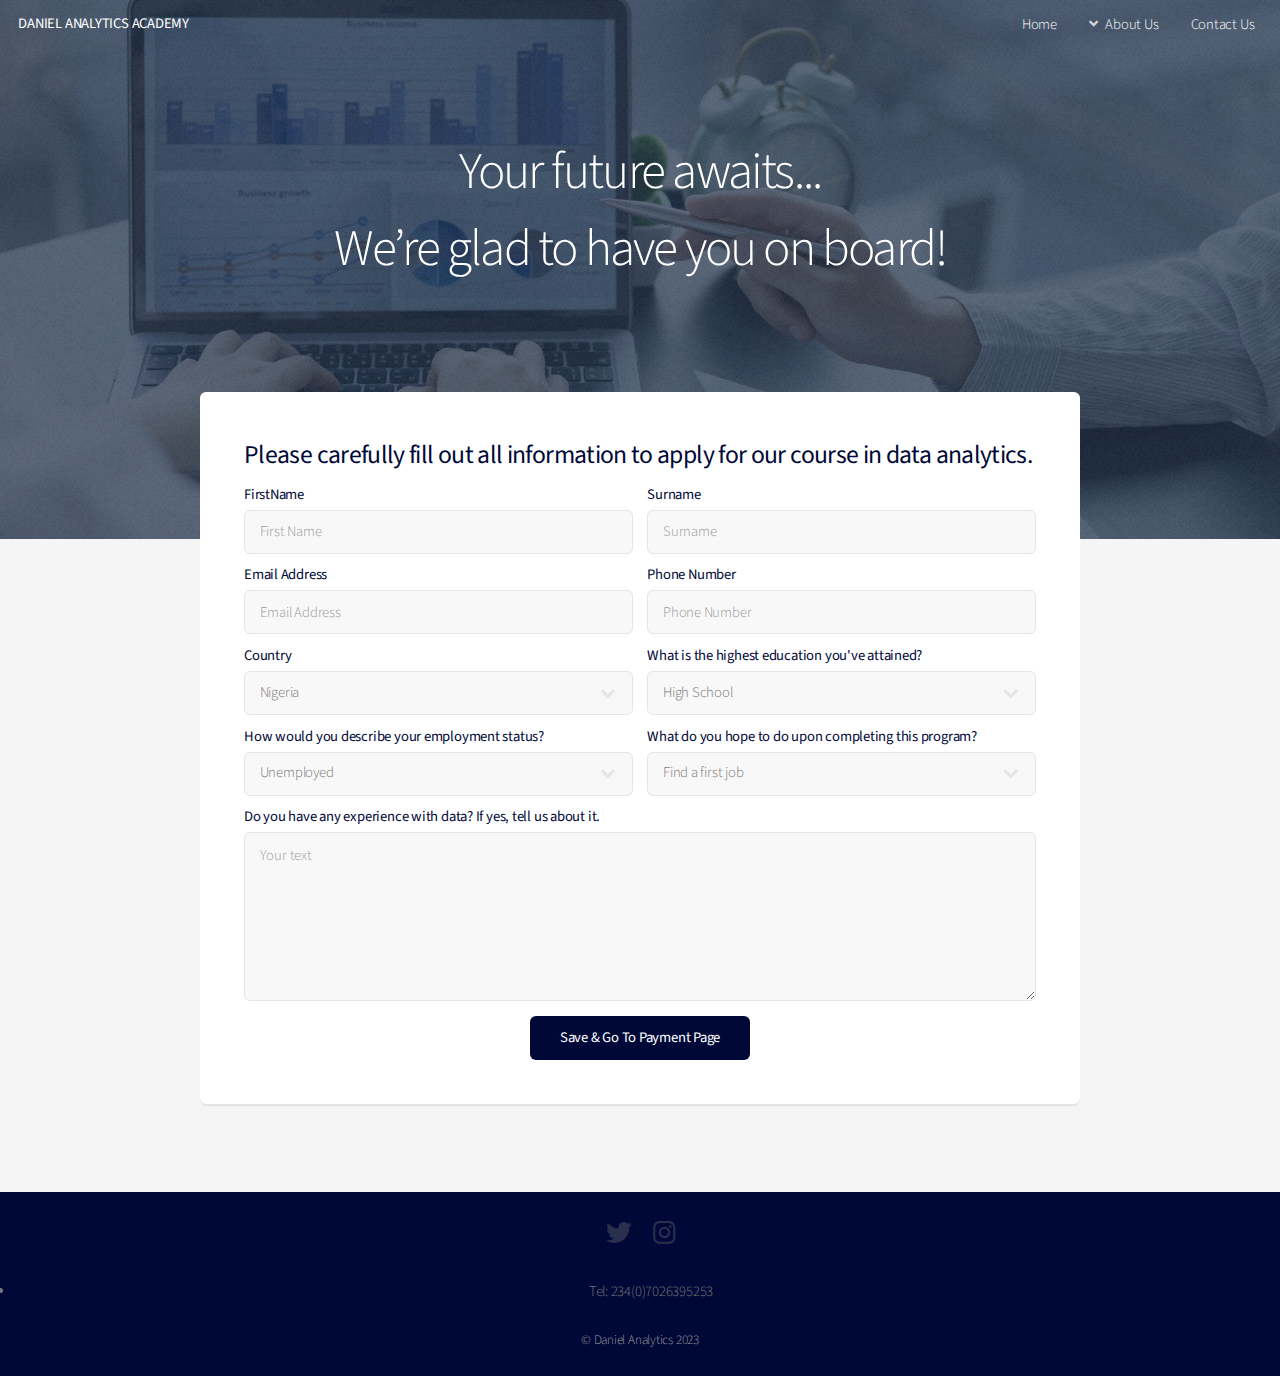
==== commit 780c4726: "updated the social media links with the appropriate links" ====
--- a/application.html
+++ b/application.html
@@ -16,15 +16,15 @@
 
 			<!-- Header -->
 				<header id="header" class="alt">
-					<h1><a href="homepage.html">DANIEL ANALYTICS ACADEMY</h1>
+					<h1><a href="index.html">DANIEL ANALYTICS ACADEMY</h1>
 						<nav id="nav">
 							<ul>
-								<li><a href="homepage.html">Home</a></li>
+								<li><a href="index.html">Home</a></li>
 								<li>
 									<a href="#" class="icon solid fa-angle-down">About Us</a>
 									<ul>
 										<li><a href="who_we_are.html">Who We Are</a></li>
-										<li><a href="programme.html">Our Programme</a></li>
+										<li><a href="programme.html">Our Program</a></li>
 									</ul>
 								</li>
 								<li><a href="contact.html">Contact Us</a></li>
@@ -73,7 +73,7 @@
                           </script>
 
 
-						<form method="post" action="https://script.google.com/macros/s/AKfycbxnleYkMVtH8Fefy-RLC2EI4-m6u9lPHsoEAvTDppS_Ur7U_hYYKBKaQ7i__EiazuV3UA/exec" name="contactform" id="contactform">
+						<form method="post" action="https://script.google.com/macros/s/AKfycbxw6VQQIl93nDGhcP9eukMvNcvsEFyXOXeZW5TgDB_KX0uQ1QPs_WS3XCpmSze-eexo4Q/exec" name="contactform" id="contactform">
                             <div class="row gtr-50 gtr-uniform">
                               <div class="col-6 col-12-mobilep">
                                 <h1 align = "left"><b>FirstName</b></h1>
@@ -146,8 +146,11 @@
 			<!-- Footer -->
 				<footer id="footer">
 					<ul class="icons">
-						<li><a href="#" class="icon brands fa-twitter"><span class="label">Twitter</span></a></li>
-						<li><a href="#" class="icon brands fa-instagram"><span class="label">Instagram</span></a></li>
+						<li><a href="https://www.twitter.com/danielanalytcs" class="icon brands fa-twitter"><span class="label">Twitter</span></a></li>
+						<li><a href="https://www.instagram.com/daniel.analytics/" class="icon brands fa-instagram"><span class="label">Instagram</span></a></li>
+					</ul>
+          <ul class="phone">
+						<li>Tel: 234(0)7026395253</li>
 					</ul>
 					<ul class="copyright">
 						<li>&copy; Daniel Analytics 2023</li>
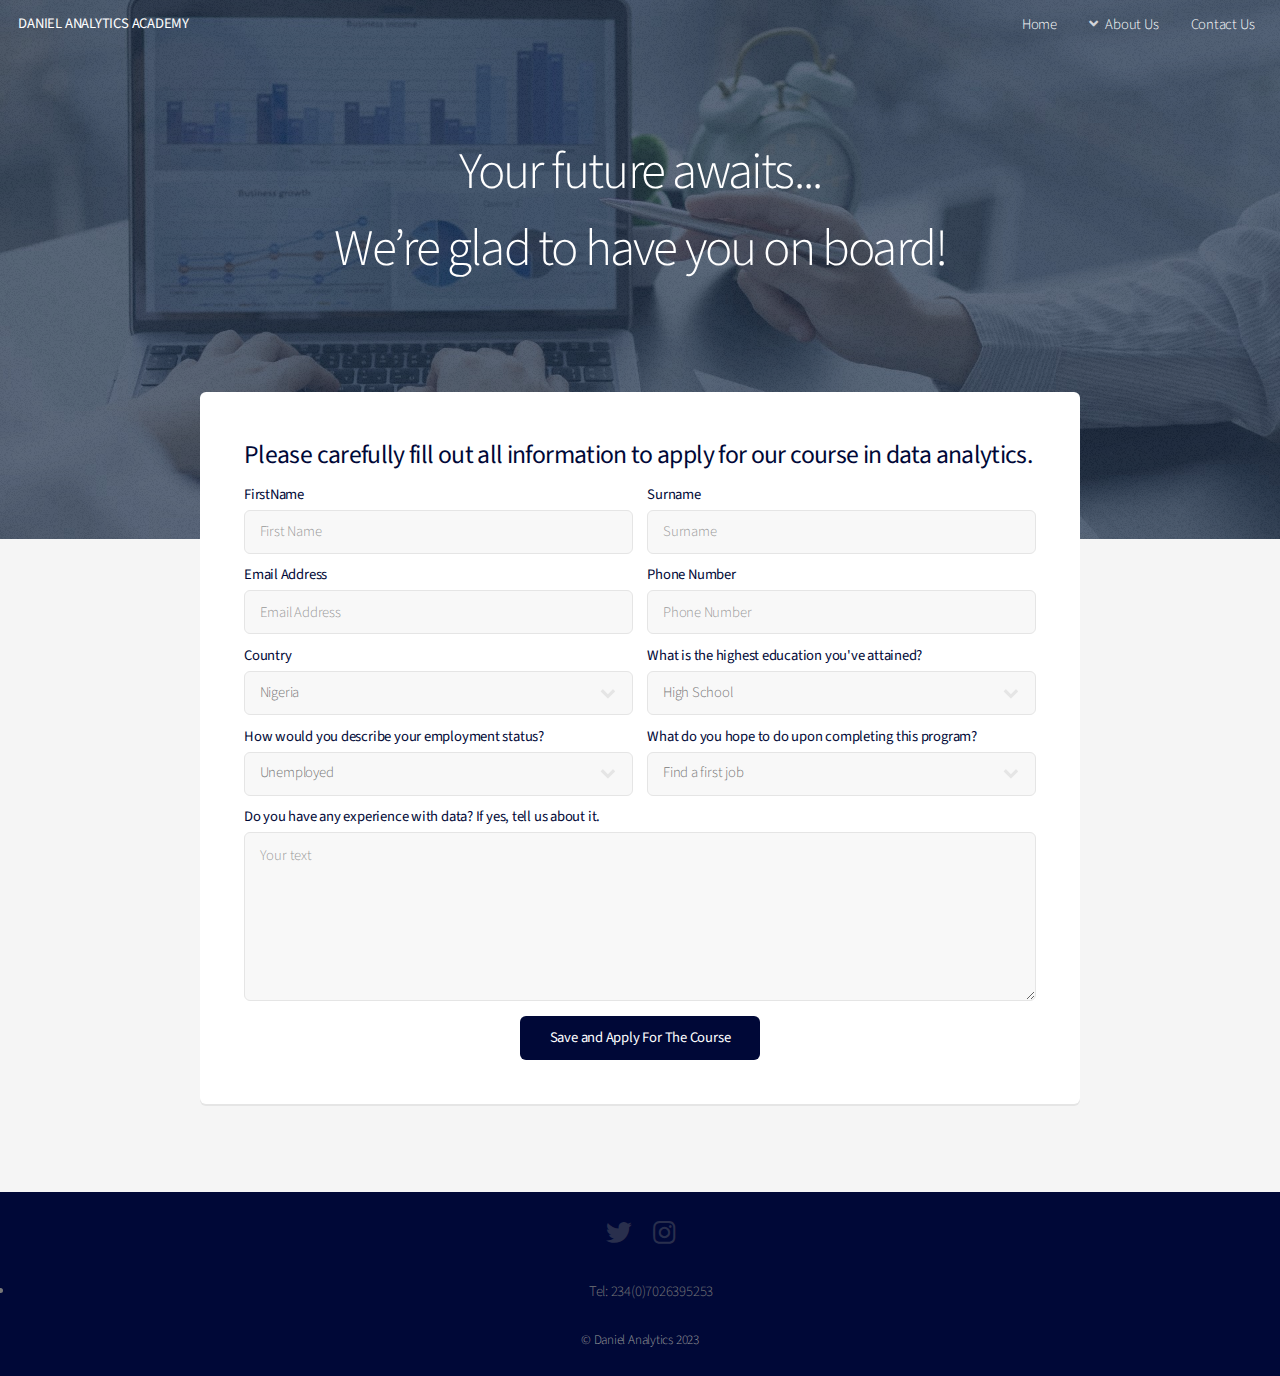
==== commit cc008dbc: "removed payment page" ====
--- a/application.html
+++ b/application.html
@@ -73,7 +73,7 @@
                           </script>
 
 
-						<form method="post" action="https://script.google.com/macros/s/AKfycbxw6VQQIl93nDGhcP9eukMvNcvsEFyXOXeZW5TgDB_KX0uQ1QPs_WS3XCpmSze-eexo4Q/exec" name="contactform" id="contactform">
+						<form method="post" action="https://script.google.com/macros/s/AKfycbzHB-oUhpfUm0sL9_MG8PteuxxAWTcoJIHyCbsj_eV2kIapxUWZWiBXISq13rHi_yN6Og/exec" name="contactform" id="contactform">
                             <div class="row gtr-50 gtr-uniform">
                               <div class="col-6 col-12-mobilep">
                                 <h1 align = "left"><b>FirstName</b></h1>
@@ -133,7 +133,7 @@
                               </div>
                               <div class="col-12">
                                 <ul class="actions special">
-                                  <li><input type="submit" class="button btn-primary" id="submit" value="Save & Go To Payment Page" /></li>
+                                  <li><input type="submit" class="button btn-primary" id="submit" value="Save and Apply For The Course" /></li>
                                 </ul>
                               </div>
                             </div>
